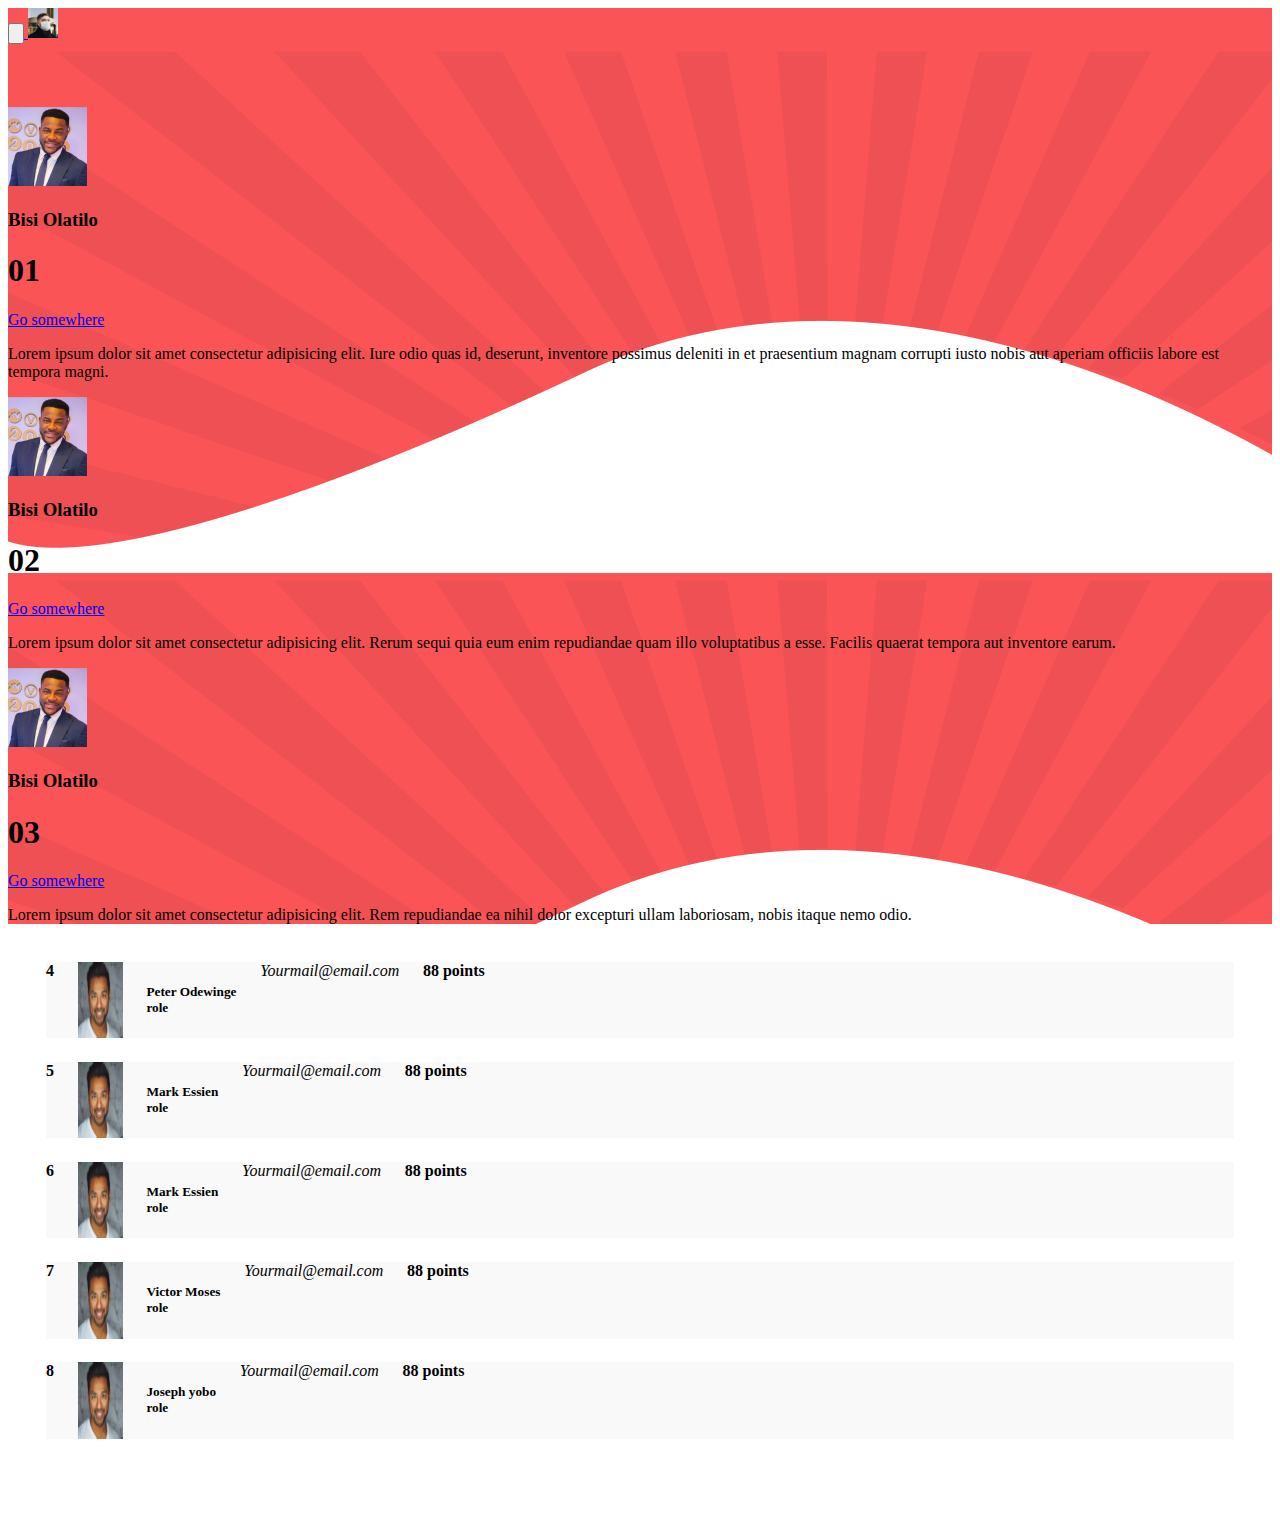
==== index.html @ e3b51450 "worked on html and css. dear god please help us" ====
<!DOCTYPE html>
<html>

<head>
    <meta charset='utf-8'>
    <meta http-equiv='X-UA-Compatible' content='IE=edge'>
    <title>Page Title</title>
    <meta name='viewport' content='width=device-width, initial-scale=1'>
    <!-- boot strap cdn -->
    <!-- CSS only -->
    <link rel="stylesheet" href="https://stackpath.bootstrapcdn.com/bootstrap/4.5.0/css/bootstrap.min.css"
        integrity="sha384-9aIt2nRpC12Uk9gS9baDl411NQApFmC26EwAOH8WgZl5MYYxFfc+NcPb1dKGj7Sk" crossorigin="anonymous">
    <!-- css link -->
    <link rel="stylesheet" href="./CSS/style.css">

</head>

<body>

    <header>
        <!-- navbar -->
        <!-- Just an image -->
        <nav class="navbar navbar-expand-lg navbar-dark">
    <a class="navbar-brand ml-auto" href="#">
                    <button class="navbar-toggler" type="button" data-toggle="collapse" data-target="#navbarNavDropdown"
                aria-controls="navbarNavDropdown" aria-expanded="true" aria-label="Toggle navigation">
                <span class="navbar-toggler-icon"></span>
            </button>
      <img class="navi" src="./imagess/foto.png" class="img-fluid rounded-circle " width="30" height="30" alt="" >
    </a>
  </nav>
        <!-- <nav class="navbar navbar-expand-lg navbar-dark  ">
            <a class="navbar-brand" href="#">Leaderboard</a>
            <button class="navbar-toggler" type="button" data-toggle="collapse" data-target="#navbarNavDropdown"
                aria-controls="navbarNavDropdown" aria-expanded="false" aria-label="Toggle navigation">
                <span class="navbar-toggler-icon"></span>
            </button>
            <div class="collapse navbar-collapse " id="navbarNavDropdown">
                <ul class="navbar-nav ml-auto ">
                    <li class="nav-item active">
                        <a class="nav-link" href="#">Home <span class="sr-only">(current)</span></a>
                    </li>
                    <img src="/docs/4.5/assets/brand/bootstrap-solid.svg" width="30" height="30" alt="" loading="lazy">
                   
                </ul>
            </div>
        </nav> -->
    </header>

    <!-- section 1 -->
    <section class="section-1">
        <!-- 1st card -->
        <div class="container-fluid">
            <div class="row">
                <!-- 1st card -->
                <div class="col-md-3 col-12 text-center">

                    <div class="card mr-2 d-inline-block shadow ">
                        <div class="card-img-top">
                            <img src="./imagess/ebuka 1.png" class="img-fluid rounded-circle w-70 p-2" alt="">
                        </div>
                        <div class="card-body">
                            <h3 class="card-title">Bisi Olatilo</h3>
                            <p class="card-text">
                                <h1 >01 </h1>

                            </p>
                            <a href="#" class="text-secondary text-decoration-none">Go somewhere</a>
                            <p class="text-black-50">Lorem ipsum dolor sit amet consectetur adipisicing elit. Iure odio quas id, deserunt, inventore possimus deleniti in et praesentium magnam corrupti iusto nobis aut aperiam officiis labore est tempora magni.</p>
                        </div>
                    </div>
                </div>

                <!-- end of 1st card -->

                <!-- 2nd card -->
                <div class="col-md-3 col-12 text-center">

                    <div class="card mr-2 d-inline-block shadow">
                        <div class="card-img-top">
                            <img src="./imagess/ebuka 1.png" class="img-fluid rounded-circle w-70 p-2" alt="">
                        </div>
                        <div class="card-body">
                            <h3 class="card-title">Bisi Olatilo</h3>
                            <p class="card-text">
                                <h1>02</h1>

                            </p>

                            <a href="#" class="text-secondary text-decoration-none">Go somewhere</a>
                            <p class="text-black-50">Lorem ipsum dolor sit amet consectetur adipisicing elit. Rerum sequi quia eum enim repudiandae quam illo voluptatibus a esse. Facilis quaerat tempora aut inventore earum.</p>
                        </div>
                    </div>
                </div>

                <!-- end of 2nd card -->

                <!-- 3rd card -->
                <div class="col-md-3 col-12 text-center">

                    <div class="card mr-2 d-inline-block shadow">
                        <div class="card-img-top">
                            <img src="./imagess/ebuka 1.png" class="img-fluid rounded-circle w-70 p-2" alt="">
                        </div>
                        <div class="card-body">
                            <h3 class="card-title">Bisi Olatilo</h3>
                            <p class="card-text">
                                <h1>03</h1>

                            </p>
                            <a href="#" class="text-secondary text-decoration-none">Go somewhere</a>
                            <p class="text-black-50">Lorem ipsum dolor sit amet consectetur adipisicing elit. Rem repudiandae ea nihil dolor excepturi ullam laboriosam, nobis itaque nemo odio.</p>
                        </div>
                    </div>
                </div>

                <!-- end of 3rd card -->
            </div>
        </div>
    </section>


    <!-- section two -->
    <section class="section-2">

        <div class="container">
        
                <div class=" c0l-md-9 score">
                    <b class="pad">4</b>
                    <img src="./imagess/mark.png" class="img-fluid rounded-circle w-30 p-2 pad" alt="image">
                    <p>
                        <h5 class="pad">Peter Odewinge <br> role
                        </h5>
                        <i class="pad">Yourmail@email.com</i>
                        <b class="pad">88 points</b>
                    </p>
                </div>
            
    

    
        
                <div class=" c0l-md-9 score">
                    <b class="pad">5</b>
                    <img src="./imagess/mark.png" class="img-fluid rounded-circle w-30 p-2 pad" alt="image">
                    <p>
                        <h5 class="pad">Mark Essien <br> role
                        </h5>
                        <i class="pad">Yourmail@email.com</i>
                        <b class="pad">88 points</b>
                    </p>
            
        </div>


                <div class=" c0l-md-9 score">
                    <b class="pad">6</b>
                    <img src="./imagess/mark.png" class="img-fluid rounded-circle w-30 p-2 pad" alt="image">
                    <p>
                        <h5 class="pad">Mark Essien <br> role
                        </h5>
                        <i class="pad">Yourmail@email.com</i>
                        <b class="pad">88 points</b>
                    </p>
                </div>



                <div class=" c0l-md-9 score">
                    <b class="pad">7</b>
                    <img src="./imagess/mark.png" class="img-fluid rounded-circle w-30 p-2 pad" alt="image">
                    <p>
                        <h5 class="pad"> Victor Moses <br> role
                        </h5>
                        <i class="pad">Yourmail@email.com</i>
                        <b class="pad">88 points</b>
                    </p>
                </div>



                <div class=" c0l-md-9 score">
                    <b class="pad">8</b>
                    <img src="./imagess/mark.png" class="img-fluid rounded-circle w-30 p-2 pad" alt="image">
                    <p>
                        <h5 class="pad">Joseph yobo <br> role
                        </h5>
                        <i class="pad">Yourmail@email.com</i>
                        <b class="pad">88 points<b>
                    </p>
                </div>
            </div>
        </div>



</body>
<!-- JS, Popper.js, and jQuery -->
<script src="https://code.jquery.com/jquery-3.5.1.slim.min.js"
    integrity="sha384-DfXdz2htPH0lsSSs5nCTpuj/zy4C+OGpamoFVy38MVBnE+IbbVYUew+OrCXaRkfj" crossorigin="anonymous">
</script>
<script src="https://cdn.jsdelivr.net/npm/popper.js@1.16.0/dist/umd/popper.min.js"
    integrity="sha384-Q6E9RHvbIyZFJoft+2mJbHaEWldlvI9IOYy5n3zV9zzTtmI3UksdQRVvoxMfooAo" crossorigin="anonymous">
</script>
<script src="https://stackpath.bootstrapcdn.com/bootstrap/4.5.0/js/bootstrap.min.js"
    integrity="sha384-OgVRvuATP1z7JjHLkuOU7Xw704+h835Lr+6QL9UvYjZE3Ipu6Tp75j7Bh/kR0JKI" crossorigin="anonymous">
</script>

</html>
---- CSS/style.css ----
*{
    box-sizing: border-box;

}

.navbar {
    background-color: #FB5457;
    color: white;
}

.section-1  {
    background-image: url('../imagess/Group 21 (1) 1.png');
    padding-top: 5%;

}

.section-2 {
    margin: 3%;
    
}

span {
    padding: 2%;
}

.score {
 display: flex;
  justify-content: flex-start;
  background-color:#F9F9F9;
  margin-top: 2%;
}

.pad {
    padding-right: 2%;
    page-break-inside: 2%;
}
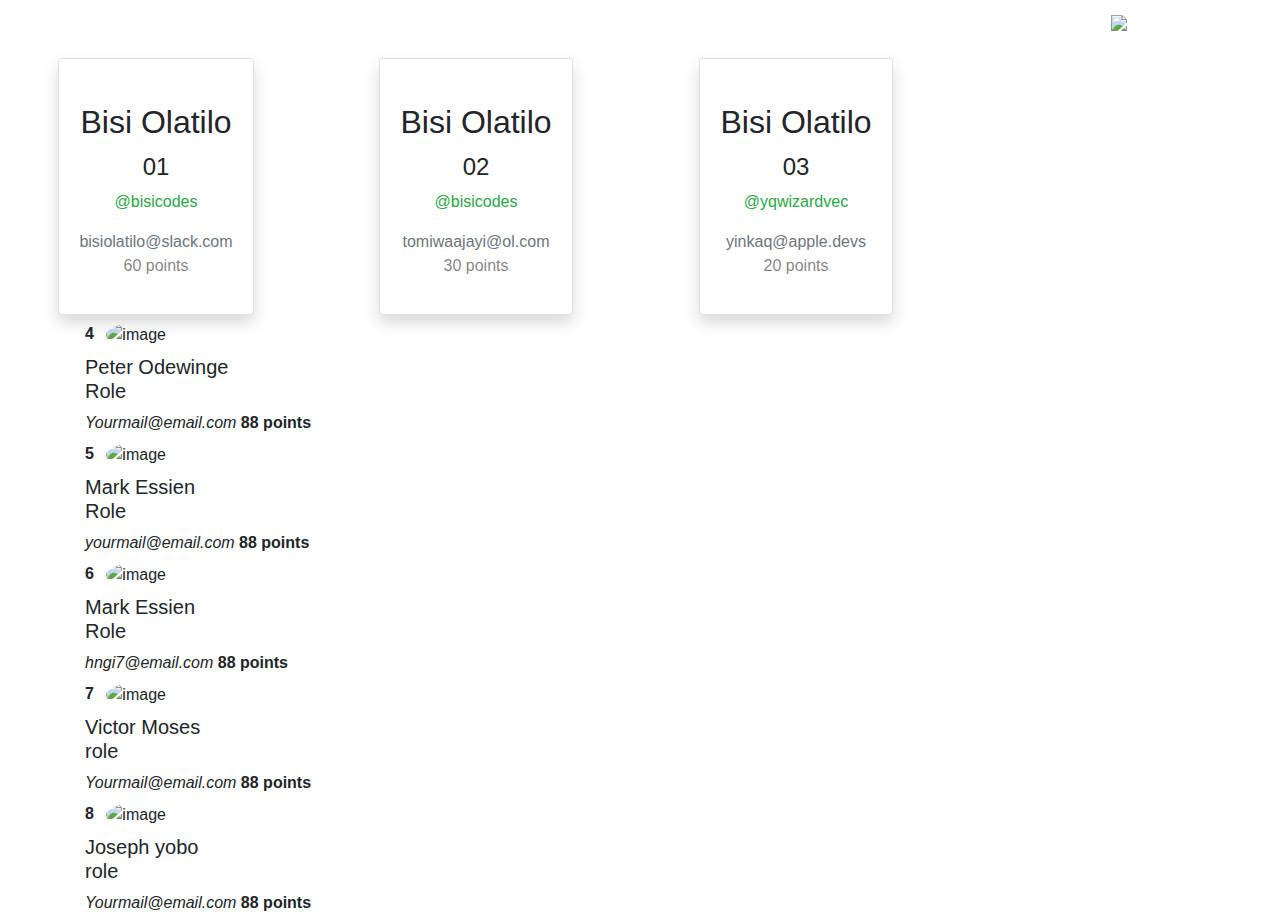
==== commit 99f3e05c: "Merge branch 'develop'" ====
--- a/index.html
+++ b/index.html
@@ -4,69 +4,48 @@
 <head>
     <meta charset='utf-8'>
     <meta http-equiv='X-UA-Compatible' content='IE=edge'>
-    <title>Page Title</title>
+    <title>Leaderboard Display</title>
     <meta name='viewport' content='width=device-width, initial-scale=1'>
-    <!-- boot strap cdn -->
-    <!-- CSS only -->
-    <link rel="stylesheet" href="https://stackpath.bootstrapcdn.com/bootstrap/4.5.0/css/bootstrap.min.css"
-        integrity="sha384-9aIt2nRpC12Uk9gS9baDl411NQApFmC26EwAOH8WgZl5MYYxFfc+NcPb1dKGj7Sk" crossorigin="anonymous">
+    <!--bootstrap css file link-->
+    <link rel="stylsheet" href="./bootstrap/css/bootstrap.css">
+    <link rel="stylesheet" href="./bootstrap/css/bootstrap.min.css">
+    <!-- bootstrap cdn -->
+    <link rel="stylesheet" href="https://stackpath.bootstrapcdn.com/bootstrap/4.5.0/css/bootstrap.min.css" integrity="sha384-9aIt2nRpC12Uk9gS9baDl411NQApFmC26EwAOH8WgZl5MYYxFfc+NcPb1dKGj7Sk" crossorigin="anonymous">
     <!-- css link -->
-    <link rel="stylesheet" href="./CSS/style.css">
+    <link rel="stylesheet" href="./css/style.css">
 
 </head>
 
 <body>
-
+    <div class="output"></div>
     <header>
-        <!-- navbar -->
-        <!-- Just an image -->
         <nav class="navbar navbar-expand-lg navbar-dark">
-    <a class="navbar-brand ml-auto" href="#">
-                    <button class="navbar-toggler" type="button" data-toggle="collapse" data-target="#navbarNavDropdown"
-                aria-controls="navbarNavDropdown" aria-expanded="true" aria-label="Toggle navigation">
-                <span class="navbar-toggler-icon"></span>
-            </button>
-      <img class="navi" src="./imagess/foto.png" class="img-fluid rounded-circle " width="30" height="30" alt="" >
-    </a>
-  </nav>
-        <!-- <nav class="navbar navbar-expand-lg navbar-dark  ">
-            <a class="navbar-brand" href="#">Leaderboard</a>
-            <button class="navbar-toggler" type="button" data-toggle="collapse" data-target="#navbarNavDropdown"
-                aria-controls="navbarNavDropdown" aria-expanded="false" aria-label="Toggle navigation">
-                <span class="navbar-toggler-icon"></span>
-            </button>
-            <div class="collapse navbar-collapse " id="navbarNavDropdown">
-                <ul class="navbar-nav ml-auto ">
-                    <li class="nav-item active">
-                        <a class="nav-link" href="#">Home <span class="sr-only">(current)</span></a>
-                    </li>
-                    <img src="/docs/4.5/assets/brand/bootstrap-solid.svg" width="30" height="30" alt="" loading="lazy">
-                   
-                </ul>
-            </div>
-        </nav> -->
+            <a class="navbar-brand ml-auto" href="#">
+                <button class="navbar-toggler" type="button" data-toggle="collapse" data-target="#navbarNavDropdown" aria-controls="navbarNavDropdown" aria-expanded="true" aria-label="Toggle navigation">
+                    <span class="navbar-toggler-icon"></span>
+                </button>
+                <img class="navi" src="./images/ebuka 1.png" class="img-fluid rounded-circle " alt="profile-picture">
+            </a>
+        </nav>
     </header>
-
     <!-- section 1 -->
     <section class="section-1">
         <!-- 1st card -->
         <div class="container-fluid">
-            <div class="row">
+            <div class="row leaders">
                 <!-- 1st card -->
                 <div class="col-md-3 col-12 text-center">
 
-                    <div class="card mr-2 d-inline-block shadow ">
+                    <div class="card mr-2 d-inline-block shadow">
                         <div class="card-img-top">
-                            <img src="./imagess/ebuka 1.png" class="img-fluid rounded-circle w-70 p-2" alt="">
+                            <img src="./images/ebuka 1.png" class="img-fluid rounded-circle w-70 p-2" alt="">
                         </div>
                         <div class="card-body">
-                            <h3 class="card-title">Bisi Olatilo</h3>
-                            <p class="card-text">
-                                <h1 >01 </h1>
-
-                            </p>
-                            <a href="#" class="text-secondary text-decoration-none">Go somewhere</a>
-                            <p class="text-black-50">Lorem ipsum dolor sit amet consectetur adipisicing elit. Iure odio quas id, deserunt, inventore possimus deleniti in et praesentium magnam corrupti iusto nobis aut aperiam officiis labore est tempora magni.</p>
+                            <h2 class="card-title">Bisi Olatilo</h2>
+                            <h4 class="card-text">01 </h4>
+                            <p class="card-text text-success">@bisicodes</p>
+                            <a href="#" class="text-secondary text-decoration-none">bisiolatilo@slack.com</a>
+                            <p class="text-black-50">60 points</p>
                         </div>
                     </div>
                 </div>
@@ -78,17 +57,14 @@
 
                     <div class="card mr-2 d-inline-block shadow">
                         <div class="card-img-top">
-                            <img src="./imagess/ebuka 1.png" class="img-fluid rounded-circle w-70 p-2" alt="">
+                            <img src="./images/ebuka 1.png" class="img-fluid rounded-circle w-70 p-2" alt="">
                         </div>
                         <div class="card-body">
-                            <h3 class="card-title">Bisi Olatilo</h3>
-                            <p class="card-text">
-                                <h1>02</h1>
-
-                            </p>
-
-                            <a href="#" class="text-secondary text-decoration-none">Go somewhere</a>
-                            <p class="text-black-50">Lorem ipsum dolor sit amet consectetur adipisicing elit. Rerum sequi quia eum enim repudiandae quam illo voluptatibus a esse. Facilis quaerat tempora aut inventore earum.</p>
+                            <h2 class="card-title">Bisi Olatilo</h2>
+                            <h4>02</h4>
+                            <p class="card-text text-success">@bisicodes</p>
+                            <a href="#" class="text-secondary text-decoration-none">tomiwaajayi@ol.com</a>
+                            <p class="text-black-50">30 points</p>
                         </div>
                     </div>
                 </div>
@@ -100,16 +76,14 @@
 
                     <div class="card mr-2 d-inline-block shadow">
                         <div class="card-img-top">
-                            <img src="./imagess/ebuka 1.png" class="img-fluid rounded-circle w-70 p-2" alt="">
+                            <img src="./images/ebuka 1.png" class="img-fluid rounded-circle w-70 p-2" alt="">
                         </div>
                         <div class="card-body">
-                            <h3 class="card-title">Bisi Olatilo</h3>
-                            <p class="card-text">
-                                <h1>03</h1>
-
-                            </p>
-                            <a href="#" class="text-secondary text-decoration-none">Go somewhere</a>
-                            <p class="text-black-50">Lorem ipsum dolor sit amet consectetur adipisicing elit. Rem repudiandae ea nihil dolor excepturi ullam laboriosam, nobis itaque nemo odio.</p>
+                            <h2 class="card-title">Bisi Olatilo</h2>
+                            <h4>03</h4>
+                            <p class="card-text text-success">@yqwizardvec</p>
+                            <a href="#" class="text-secondary text-decoration-none">yinkaq@apple.devs</a>
+                            <p class="text-black-50">20 points</p>
                         </div>
                     </div>
                 </div>
@@ -118,83 +92,68 @@
             </div>
         </div>
     </section>
-
-
     <!-- section two -->
     <section class="section-2">
+        <div class="container">
+            <div class=" c0l-md-9 score ranking">
+                <div class="contents">
+                    <b class="pad">4</b>
+                    <img src="./images/mark.png" class="img-fluid rounded-circle w-30 p-2 pad" alt="image">
+                    <h5 class="pad">Peter Odewinge <br> Role
+                    </h5>
+                    <i class="pad">Yourmail@email.com</i>
+                    <b class="pad">88 points</b>
+                </div>
+            </div>
+            <div class=" c0l-md-9 score ranking">
+                <div class="contents">
+                    <b class="pad numbering">5</b>
+                    <img src="./images/mark.png" class="img-fluid rounded-circle w-30 p-2 pad" alt="image">
 
-        <div class="container">
-        
-                <div class=" c0l-md-9 score">
-                    <b class="pad">4</b>
-                    <img src="./imagess/mark.png" class="img-fluid rounded-circle w-30 p-2 pad" alt="image">
-                    <p>
-                        <h5 class="pad">Peter Odewinge <br> role
-                        </h5>
-                        <i class="pad">Yourmail@email.com</i>
-                        <b class="pad">88 points</b>
-                    </p>
+                    <h5 class="pad name">Mark Essien <br> Role
+                    </h5>
+                    <i class="pad email">yourmail@email.com</i>
+                    <b class="pad pts">88 points</b>
+
                 </div>
-            
-    
+            </div>
+            <div class=" c0l-md-9 score ranking">
+                <div class="contents">
+                    <b class="pad numbering">6</b>
+                    <img src="./images/mark.png" class="img-fluid rounded-circle w-30 p-2 pad" alt="image">
+                    <h5 class="pad name">Mark Essien <br>Role
+                    </h5>
+                    <i class="pad email">hngi7@email.com</i>
+                    <b class="pad pts">88 points</b>
 
-    
-        
-                <div class=" c0l-md-9 score">
-                    <b class="pad">5</b>
-                    <img src="./imagess/mark.png" class="img-fluid rounded-circle w-30 p-2 pad" alt="image">
-                    <p>
-                        <h5 class="pad">Mark Essien <br> role
-                        </h5>
-                        <i class="pad">Yourmail@email.com</i>
-                        <b class="pad">88 points</b>
-                    </p>
-            
-        </div>
-
-
-                <div class=" c0l-md-9 score">
-                    <b class="pad">6</b>
-                    <img src="./imagess/mark.png" class="img-fluid rounded-circle w-30 p-2 pad" alt="image">
-                    <p>
-                        <h5 class="pad">Mark Essien <br> role
-                        </h5>
-                        <i class="pad">Yourmail@email.com</i>
-                        <b class="pad">88 points</b>
-                    </p>
+                </div>
+            </div>
+            <div class=" c0l-md-9 score ranking">
+                <div class="contents">
+                    <b class="pad numbering">7</b>
+                    <img src="./images/mark.png" class="img-fluid rounded-circle w-30 p-2 pad" alt="image">
+                    <h5 class="pad name"> Victor Moses <br> role
+                    </h5>
+                    <i class="pad email">Yourmail@email.com</i>
+                    <b class="pad pts">88 points</b>
                 </div>
 
-
-
-                <div class=" c0l-md-9 score">
-                    <b class="pad">7</b>
-                    <img src="./imagess/mark.png" class="img-fluid rounded-circle w-30 p-2 pad" alt="image">
-                    <p>
-                        <h5 class="pad"> Victor Moses <br> role
-                        </h5>
-                        <i class="pad">Yourmail@email.com</i>
-                        <b class="pad">88 points</b>
-                    </p>
-                </div>
-
-
-
-                <div class=" c0l-md-9 score">
-                    <b class="pad">8</b>
-                    <img src="./imagess/mark.png" class="img-fluid rounded-circle w-30 p-2 pad" alt="image">
-                    <p>
-                        <h5 class="pad">Joseph yobo <br> role
-                        </h5>
-                        <i class="pad">Yourmail@email.com</i>
-                        <b class="pad">88 points<b>
-                    </p>
+            </div>
+            <div class=" c0l-md-9 score ranking">
+                <div class="contents">
+                    <b class="pad numbering">8</b>
+                    <img src="./images/mark.png" class="img-fluid rounded-circle w-30 p-2 pad" alt="image">
+                    <h5 class="pad name">Joseph yobo <br> role
+                    </h5>
+                    <i class="pad email">Yourmail@email.com</i>
+                    <b class="pad pts">88 points<b>
                 </div>
             </div>
         </div>
+    </section>
 
+<!--bootsrap code for javascript-->
 
-
-</body>
 <!-- JS, Popper.js, and jQuery -->
 <script src="https://code.jquery.com/jquery-3.5.1.slim.min.js"
     integrity="sha384-DfXdz2htPH0lsSSs5nCTpuj/zy4C+OGpamoFVy38MVBnE+IbbVYUew+OrCXaRkfj" crossorigin="anonymous">
@@ -206,4 +165,7 @@
     integrity="sha384-OgVRvuATP1z7JjHLkuOU7Xw704+h835Lr+6QL9UvYjZE3Ipu6Tp75j7Bh/kR0JKI" crossorigin="anonymous">
 </script>
 
+<script src="./js/app.js"></script>
+</body>
+
 </html>